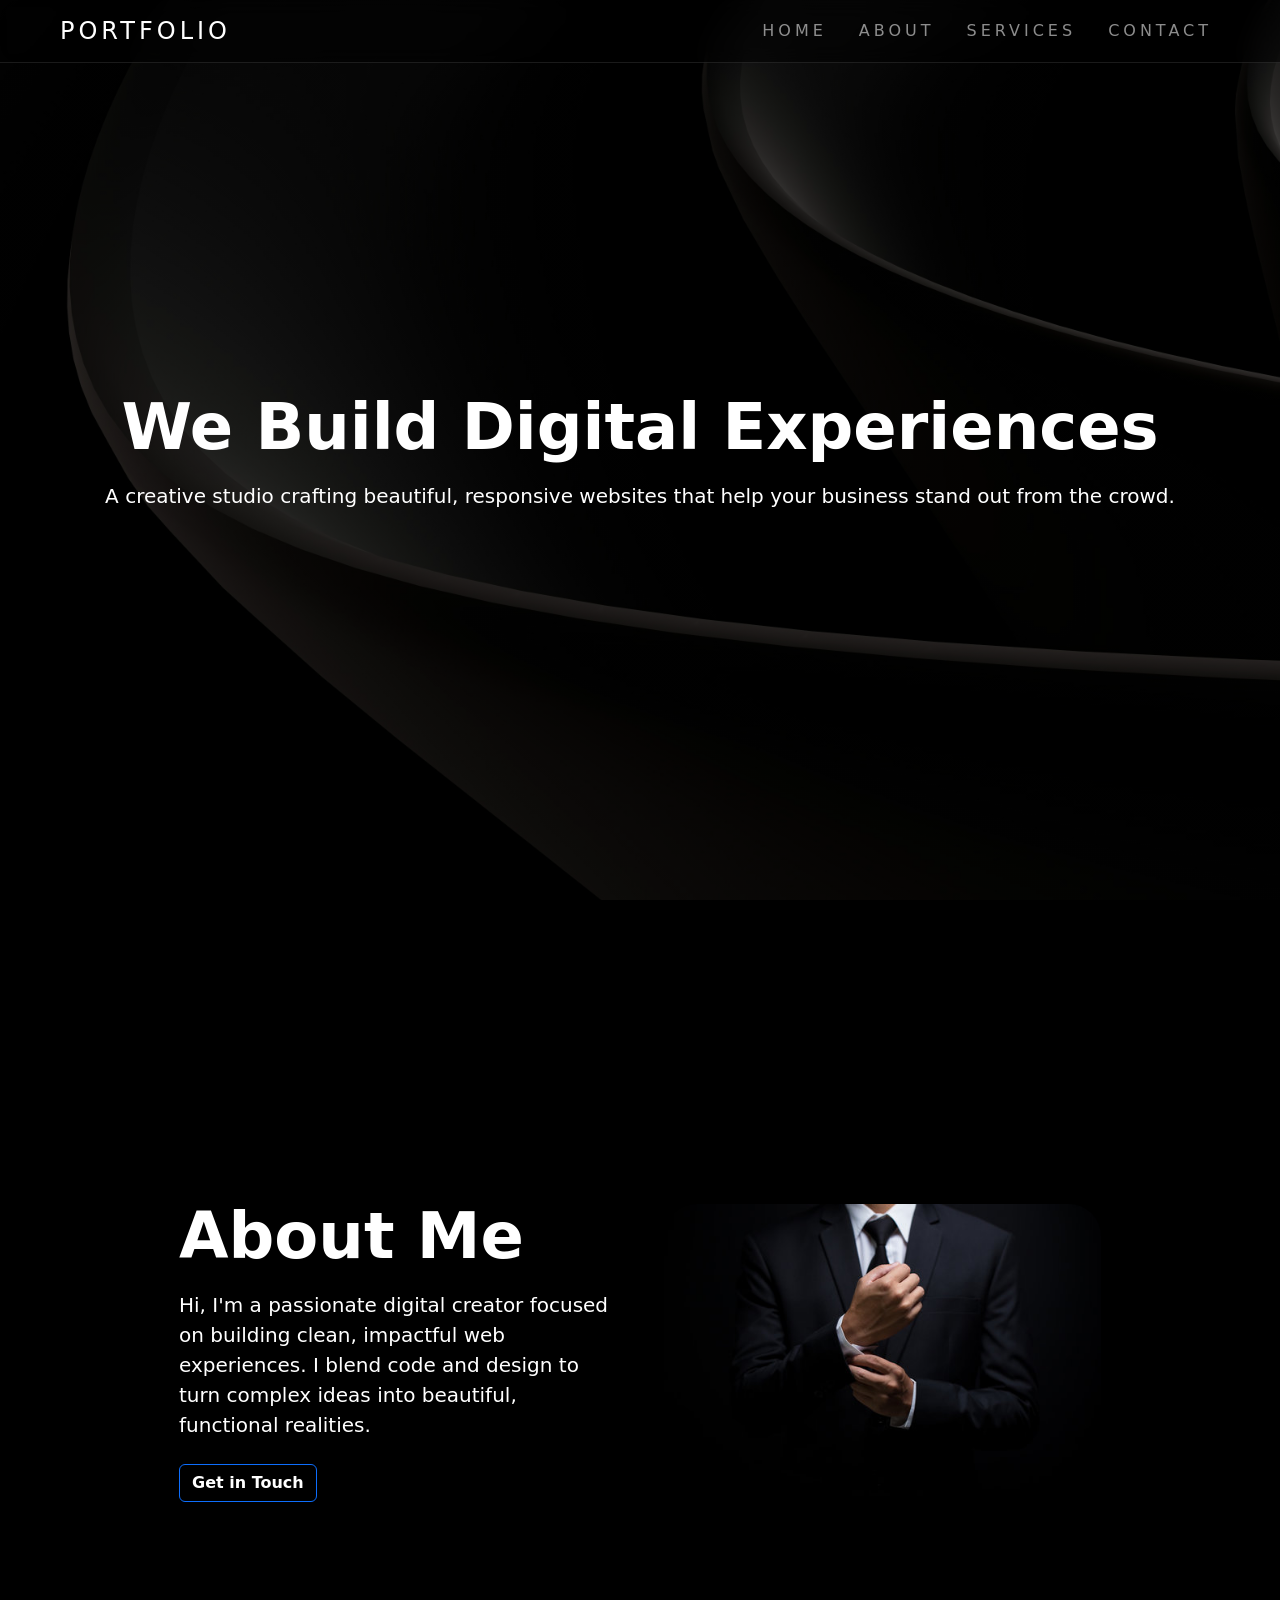
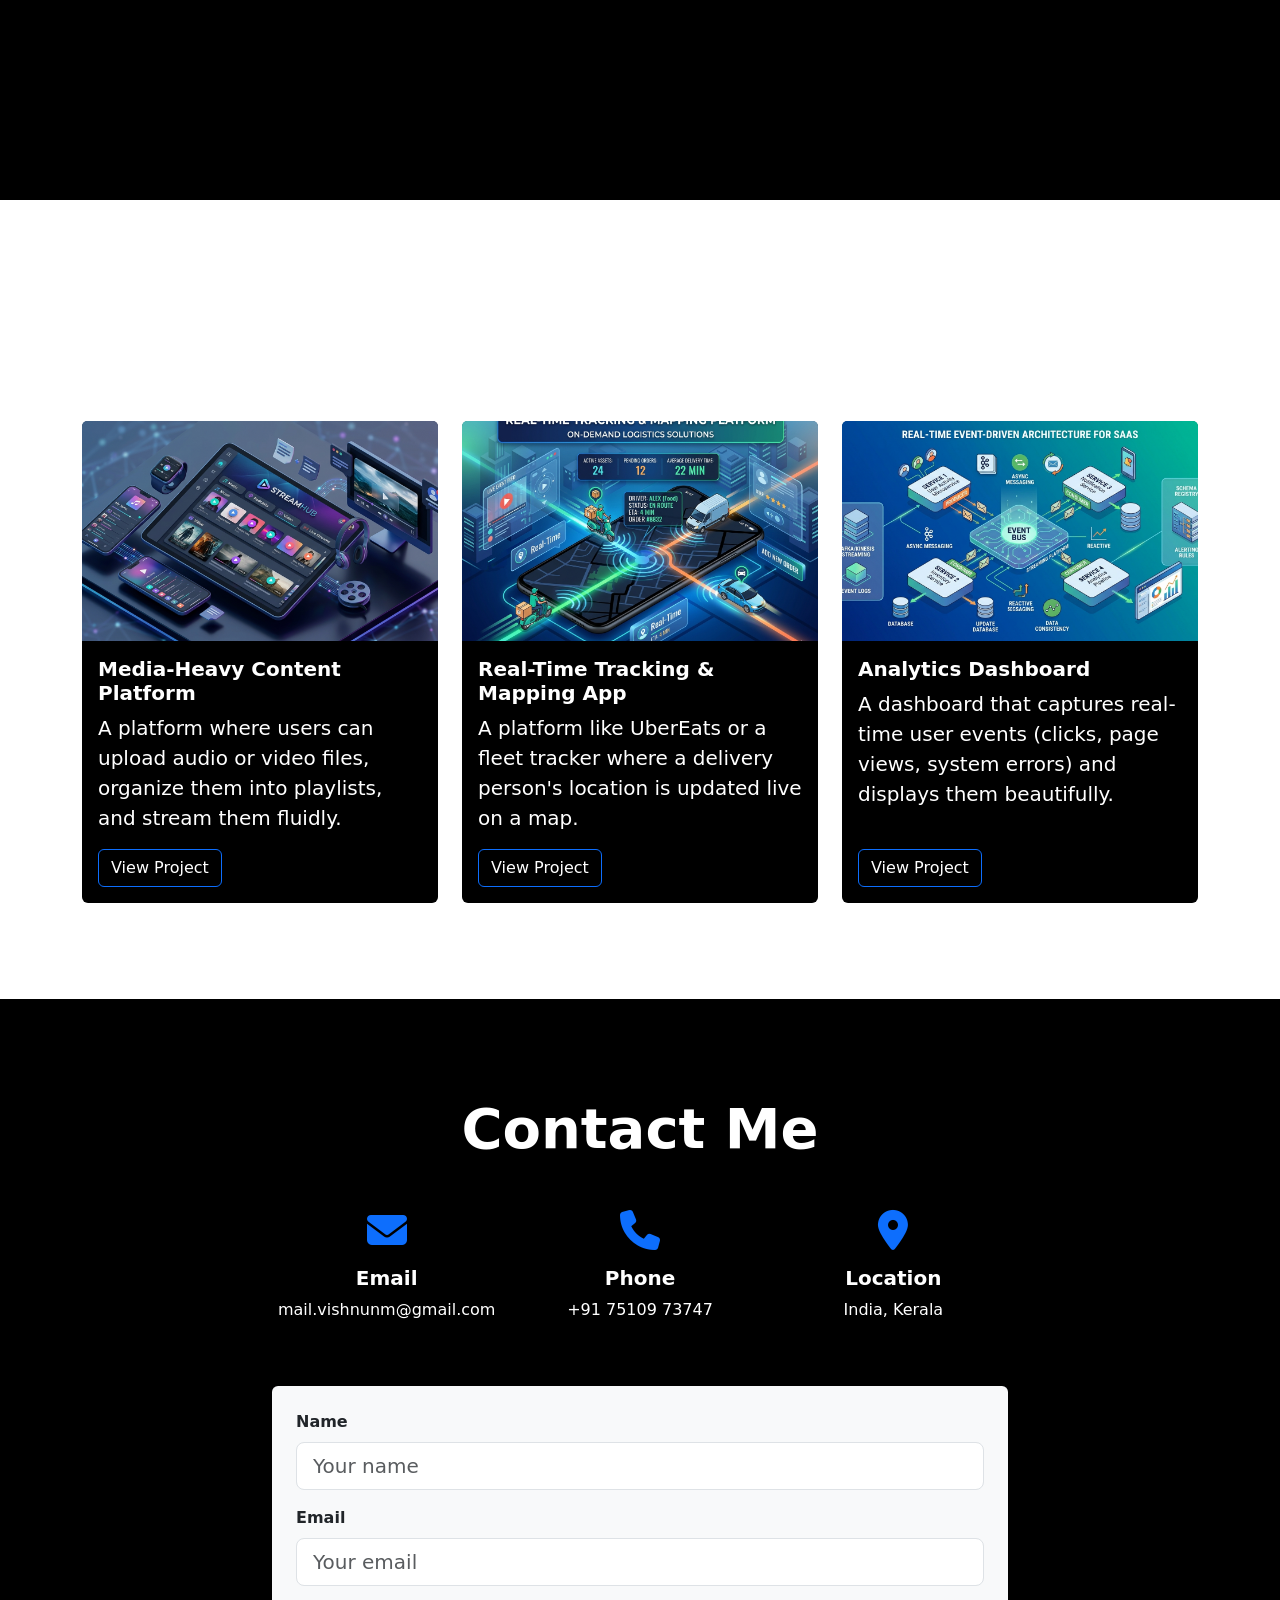
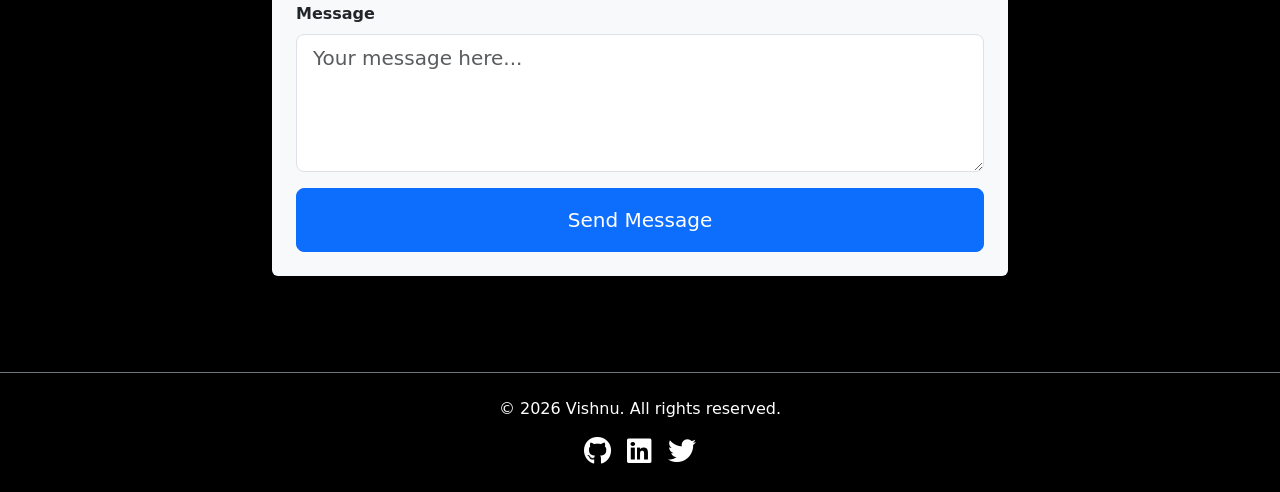
==== index.html @ 926deb2b "Final Version" ====
<!DOCTYPE html>
<html lang="en">

<head>
    <meta charset="UTF-8">
    <meta name="viewport" content="width=device-width, initial-scale=1.0">
    <title>Portfolio</title>
    <link rel="stylesheet" href="https://cdnjs.cloudflare.com/ajax/libs/font-awesome/6.5.1/css/all.min.css">
    <link href="https://cdn.jsdelivr.net/npm/bootstrap@5.3.3/dist/css/bootstrap.min.css" rel="stylesheet">
    <link rel="stylesheet" href="./css/style.css">
</head>

<body>

    <header>
        <nav class="navbar navbar-expand-lg px-5 fw-medium custom-navbar fixed-top" data-bs-theme="dark">
            <div class="container-fluid">
                <a class="navbar-brand fs-4" href="#">PORTFOLIO</a>
                <button class="navbar-toggler" type="button" data-bs-toggle="collapse" data-bs-target="#navbarNav"
                    aria-controls="navbarNav" aria-expanded="false" aria-label="Toggle navigation">
                    <span class="navbar-toggler-icon"></span>
                </button>
                <div class="collapse navbar-collapse justify-content-end" id="navbarNav">
                    <ul class="navbar-nav gap-3">
                        <li class="nav-item">
                            <a class="nav-link" href="#home">HOME</a>
                        </li>
                        <li class="nav-item">
                            <a class="nav-link" href="#about">ABOUT</a>
                        </li>
                        <li class="nav-item">
                            <a class="nav-link" href="#projects">SERVICES</a>
                        </li>
                        <li class="nav-item">
                            <a class="nav-link" href="#contact">CONTACT</a>
                        </li>
                    </ul>
                </div>
            </div>
        </nav>
    </header>

    <main>

        <section id="home">
            <div class="background-image d-flex align-items-center justify-content-center text-center text-white min-vh-100">
                <div class="container px-4">
                    <h1 class="display-3 fw-bold mb-3">We Build Digital Experiences</h1>
                    <p class="lead mb-0">A creative studio crafting beautiful, responsive websites that help your business stand out from the crowd.</p>
                </div>
            </div>
        </section>

        <section id="about" class="py-5 bg-black text-white text-center min-vh-100 d-flex align-items-center">
            <div class="container">
                <div class="row g-5 justify-content-center align-items-center">
                    <div class="col-12 col-lg-5 order-1 order-lg-2">
                        <img class="img-fluid rounded-5" src="./images/Main.jpg" alt="About Me Image">
                    </div>
                    <div class="col-12 col-lg-5 order-2 order-lg-1 text-lg-start">
                        <h2 class="display-3 fw-bold mb-3">About Me</h2>
                        <p class="lead mb-0 mt-3">Hi, I'm a passionate digital creator focused on building clean, impactful web experiences. I blend code and design to turn complex ideas into beautiful, functional realities.</p>
                        <a href="#contact" class="btn btn-outline-primary mt-4 text-white fw-bold">Get in Touch</a>
                    </div>
                </div>
            </div>
        </section>

        <section id="projects" class="py-5 bg-transparent">
            <div class="container py-5">
                <h2 class="display-3 fw-bold text-center text-white mb-5">My Projects</h2>
                <div class="row g-4">
                    <div class="col-md-6 col-lg-4">
                        <div class="card bg-black text-white border-secondary h-100 custom-card-hover border-0">
                            <img src="./images/Media-Heavy Content Platform (e.g., AudioVideo Streaming Site).png"
                                class="card-img-top" style="height: 220px; object-fit: cover;" alt="Media Platform">
                            <div class="card-body d-flex flex-column">
                                <h5 class="card-title fw-bold">Media-Heavy Content Platform</h5>
                                <p class="card-text lead">A platform where users can upload audio or video files, organize them into playlists, and stream them fluidly.</p>
                                <a href="#" target="_blank" rel="noopener noreferrer" class="btn btn-outline-primary mt-auto align-self-start text-white">View Project</a>
                            </div>
                        </div>
                    </div>
                    <div class="col-md-6 col-lg-4">
                        <div class="card bg-black text-white border-secondary h-100 custom-card-hover border-0">
                            <img src="./images/Real-Time Tracking & Mapping App.png" class="card-img-top"
                                style="height: 220px; object-fit: cover;" alt="Tracking App">
                            <div class="card-body d-flex flex-column">
                                <h5 class="card-title fw-bold">Real-Time Tracking & Mapping App</h5>
                                <p class="card-text lead">A platform like UberEats or a fleet tracker where a delivery person's location is updated live on a map.</p>
                                <a href="#" target="_blank" rel="noopener noreferrer" class="btn btn-outline-primary mt-auto align-self-start text-white">View Project</a>
                            </div>
                        </div>
                    </div>
                    <div class="col-md-12 col-lg-4">
                        <div class="card bg-black text-white border-secondary h-100 custom-card-hover border-0">
                            <img src="./images/The High-Traffic Analytics Dashboard.png" class="card-img-top"
                                style="height: 220px; object-fit: cover;" alt="Analytics Dashboard">
                            <div class="card-body d-flex flex-column">
                                <h5 class="card-title fw-bold">Analytics Dashboard</h5>
                                <p class="card-text lead">A dashboard that captures real-time user events (clicks, page views, system errors) and displays them beautifully.</p>
                                <a href="#" target="_blank" rel="noopener noreferrer" class="btn btn-outline-primary mt-auto align-self-start text-white">View Project</a>
                            </div>
                        </div>
                    </div>
                </div>
            </div>
        </section>

        <section id="contact" class="bg-black text-white py-5">
            <div class="container py-5">
                <div class="row">
                    <div class="col-lg-8 mx-auto">
                        <h2 class="display-4 fw-bold text-center mb-5">Contact Me</h2>
                        <div class="row mb-5">
                            <div class="col-md-4 text-center mb-4 mb-md-0">
                                <i class="fa-solid fa-envelope fs-1 mb-3 text-primary"></i>
                                <h5 class="fw-bold">Email</h5>
                                <p>mail.vishnunm@gmail.com</p>
                            </div>
                            <div class="col-md-4 text-center mb-4 mb-md-0">
                                <i class="fa-solid fa-phone fs-1 mb-3 text-primary"></i>
                                <h5 class="fw-bold">Phone</h5>
                                <p>+91 75109 73747</p>
                            </div>
                            <div class="col-md-4 text-center mb-4 mb-md-0">
                                <i class="fa-solid fa-location-dot fs-1 mb-3 text-primary"></i>
                                <h5 class="fw-bold">Location</h5>
                                <p>India, Kerala</p>
                            </div>
                        </div>
                        <form action="" class="bg-light text-dark rounded p-4 shadow">
                            <div class="mb-3">
                                <label for="name" class="form-label fw-bold">Name</label>
                                <input type="text" class="form-control form-control-lg" id="name" placeholder="Your name" required>
                            </div>
                            <div class="mb-3">
                                <label for="email" class="form-label fw-bold">Email</label>
                                <input type="email" class="form-control form-control-lg" id="email" placeholder="Your email" required>
                            </div>
                            <div class="mb-3">
                                <label for="message" class="form-label fw-bold">Message</label>
                                <textarea class="form-control form-control-lg" id="message" rows="4" placeholder="Your message here..." required></textarea>
                            </div>
                            <button type="submit" class="btn btn-primary btn-lg w-100 py-3">Send Message</button>
                        </form>
                    </div>
                </div>
            </div>
        </section>

        <footer class="bg-black text-white py-4 border-top border-secondary">
            <div class="container">
                <div class="row justify-content-center">
                    <div class="col-12 text-center">
                        <p class="mb-3">&copy; 2026 Vishnu. All rights reserved.</p>
                        <div class="d-flex justify-content-center gap-3">
                            <a href="https://github.com/vishnu-webdev" target="_blank" rel="noopener noreferrer" class="text-white"><i class="fa-brands fa-github fs-3"></i></a>
                            <a href="https://www.linkedin.com/in/vishnnuu" target="_blank" rel="noopener noreferrer" class="text-white"><i class="fa-brands fa-linkedin fs-3"></i></a>
                            <a href="#" target="_blank" rel="noopener noreferrer" class="text-white"><i class="fa-brands fa-twitter fs-3"></i></a>
                        </div>
                    </div>
                </div>
            </div>
        </footer>

    </main>

    <script src="https://cdn.jsdelivr.net/npm/bootstrap@5.3.3/dist/js/bootstrap.bundle.min.js"></script>

</body>
</html>
---- css/style.css ----
.custom-navbar {
    letter-spacing: 4px;
    background-color: rgba(0, 0, 0, 0.5);
    backdrop-filter: blur(10px);
    -webkit-backdrop-filter: blur(10px);
    border-bottom: 1px solid rgba(255, 255, 255, 0.1);
    transition: all 0.3s ease;
}

#home, #projects {
    background-image: linear-gradient(rgba(0, 0, 0, 0.6), rgba(0, 0, 0, 0.6)), url("../images/herosection.jpg");
    background-size: cover;
    background-position: center;
    background-repeat: no-repeat;
    background-attachment: fixed;
    width: 100%;
}

.custom-card-hover {
    transition: transform 0.3s cubic-bezier(0.25, 0.46, 0.45, 0.94), box-shadow 0.3s ease;
}

.custom-card-hover:hover {
    transform: translateY(-6px); 
    box-shadow: 0 15px 30px rgba(13, 110, 253, 0.3);
}
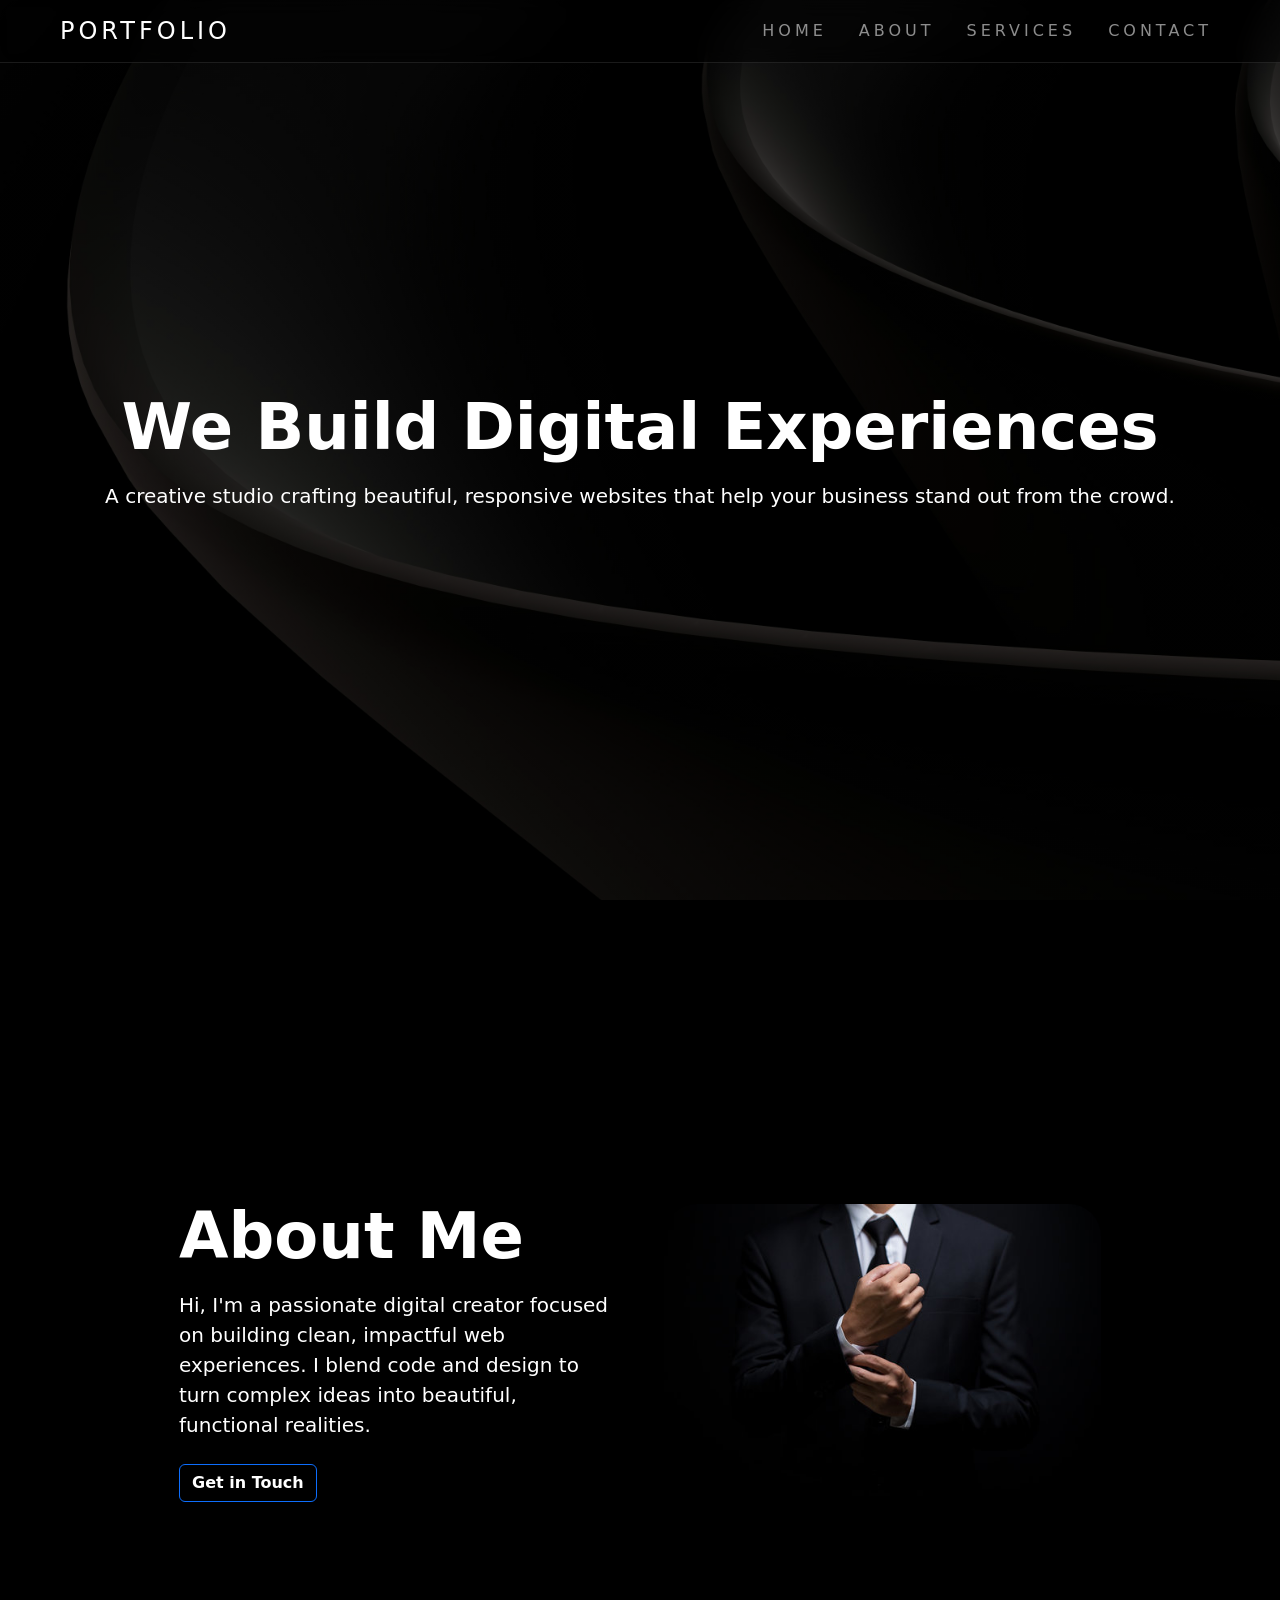
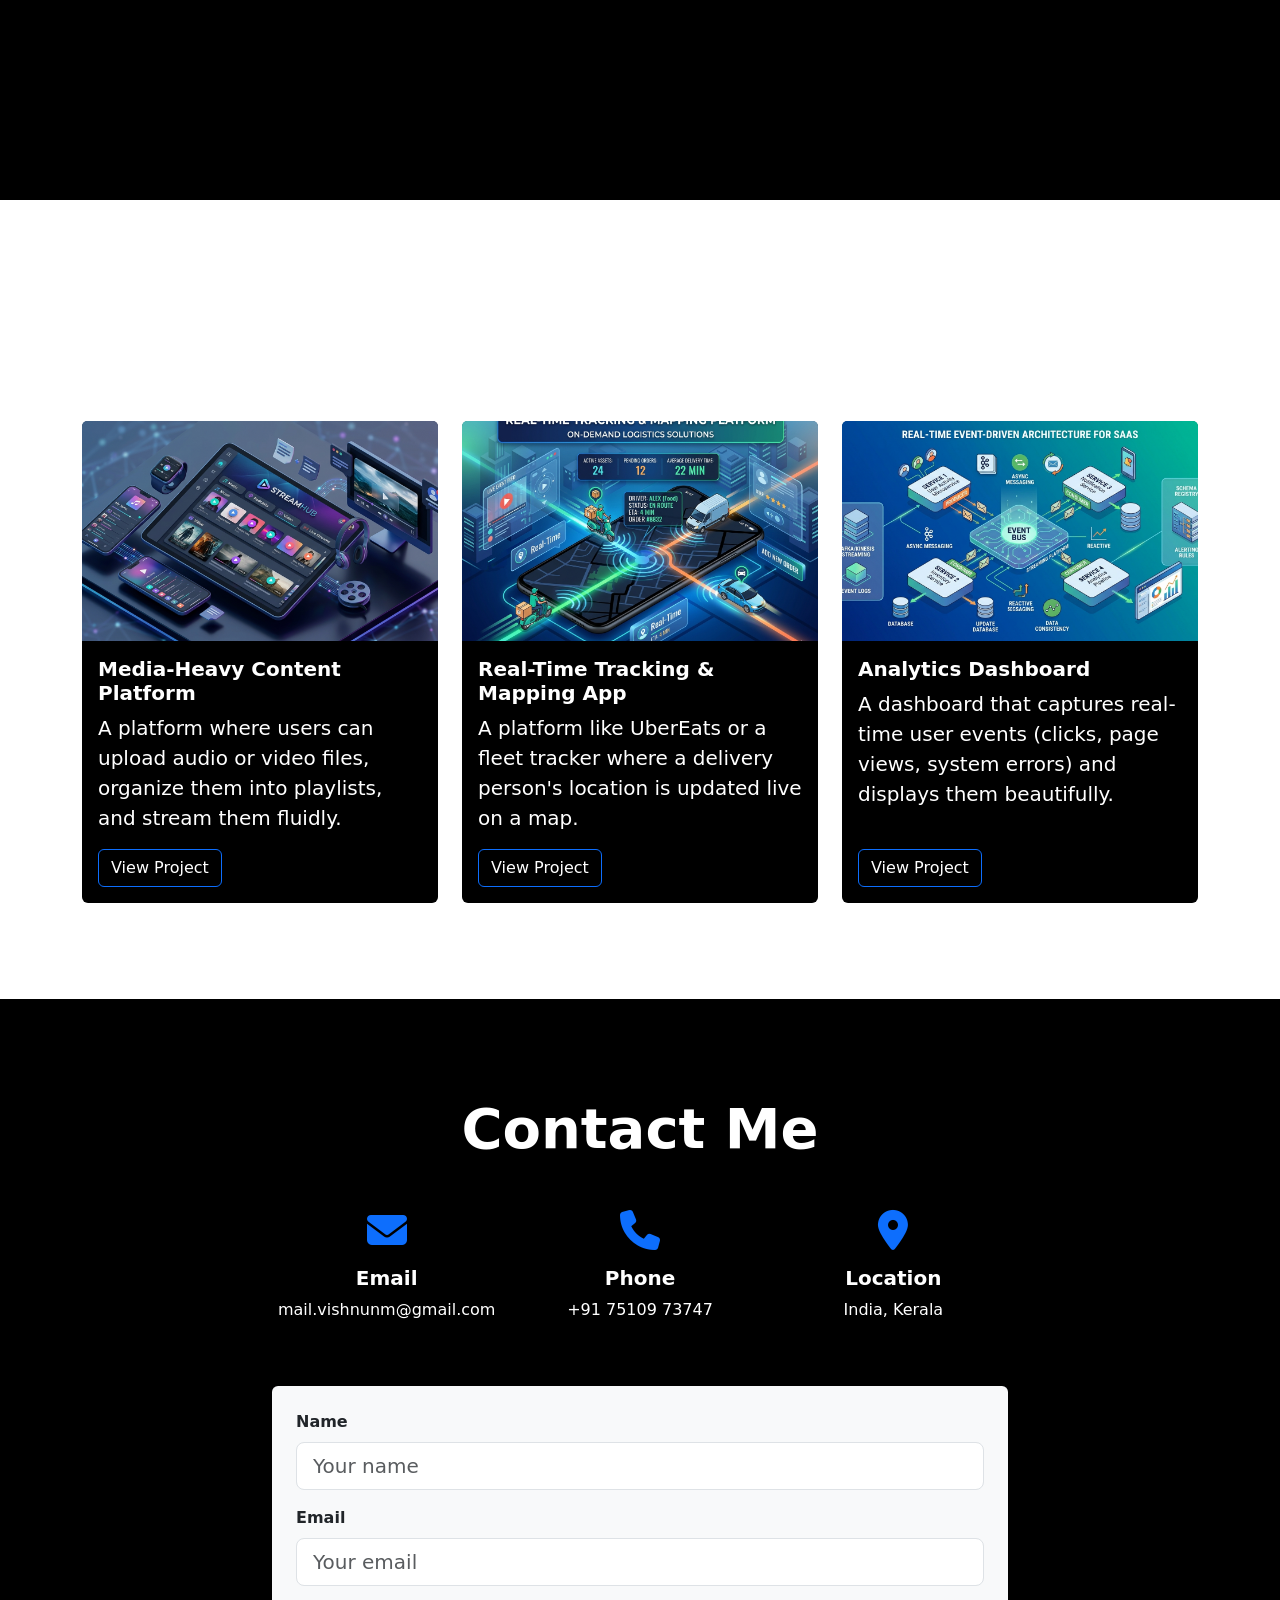
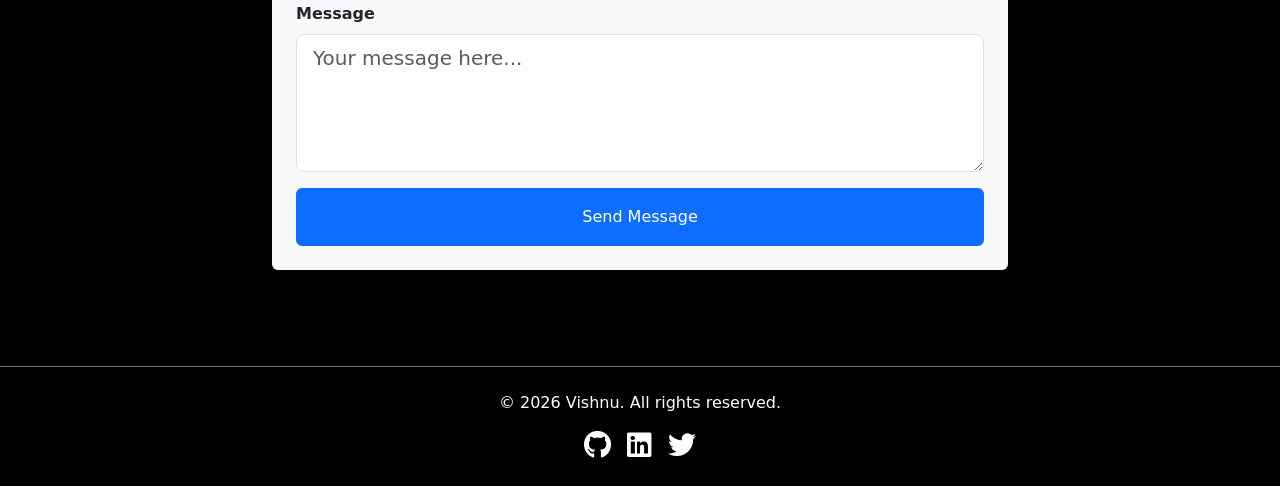
==== commit 8174e66a: "v2.0: Update Bootstrap styling and contact form integration" ====
--- a/index.html
+++ b/index.html
@@ -43,10 +43,12 @@
     <main>
 
         <section id="home">
-            <div class="background-image d-flex align-items-center justify-content-center text-center text-white min-vh-100">
+            <div
+                class="background-image d-flex align-items-center justify-content-center text-center text-white min-vh-100">
                 <div class="container px-4">
                     <h1 class="display-3 fw-bold mb-3">We Build Digital Experiences</h1>
-                    <p class="lead mb-0">A creative studio crafting beautiful, responsive websites that help your business stand out from the crowd.</p>
+                    <p class="lead mb-0">A creative studio crafting beautiful, responsive websites that help your
+                        business stand out from the crowd.</p>
                 </div>
             </div>
         </section>
@@ -59,7 +61,9 @@
                     </div>
                     <div class="col-12 col-lg-5 order-2 order-lg-1 text-lg-start">
                         <h2 class="display-3 fw-bold mb-3">About Me</h2>
-                        <p class="lead mb-0 mt-3">Hi, I'm a passionate digital creator focused on building clean, impactful web experiences. I blend code and design to turn complex ideas into beautiful, functional realities.</p>
+                        <p class="lead mb-0 mt-3">Hi, I'm a passionate digital creator focused on building clean,
+                            impactful web experiences. I blend code and design to turn complex ideas into beautiful,
+                            functional realities.</p>
                         <a href="#contact" class="btn btn-outline-primary mt-4 text-white fw-bold">Get in Touch</a>
                     </div>
                 </div>
@@ -76,8 +80,10 @@
                                 class="card-img-top" style="height: 220px; object-fit: cover;" alt="Media Platform">
                             <div class="card-body d-flex flex-column">
                                 <h5 class="card-title fw-bold">Media-Heavy Content Platform</h5>
-                                <p class="card-text lead">A platform where users can upload audio or video files, organize them into playlists, and stream them fluidly.</p>
-                                <a href="#" target="_blank" rel="noopener noreferrer" class="btn btn-outline-primary mt-auto align-self-start text-white">View Project</a>
+                                <p class="card-text lead">A platform where users can upload audio or video files,
+                                    organize them into playlists, and stream them fluidly.</p>
+                                <a href="#" target="_blank" rel="noopener noreferrer"
+                                    class="btn btn-outline-primary mt-auto align-self-start text-white">View Project</a>
                             </div>
                         </div>
                     </div>
@@ -87,8 +93,10 @@
                                 style="height: 220px; object-fit: cover;" alt="Tracking App">
                             <div class="card-body d-flex flex-column">
                                 <h5 class="card-title fw-bold">Real-Time Tracking & Mapping App</h5>
-                                <p class="card-text lead">A platform like UberEats or a fleet tracker where a delivery person's location is updated live on a map.</p>
-                                <a href="#" target="_blank" rel="noopener noreferrer" class="btn btn-outline-primary mt-auto align-self-start text-white">View Project</a>
+                                <p class="card-text lead">A platform like UberEats or a fleet tracker where a delivery
+                                    person's location is updated live on a map.</p>
+                                <a href="#" target="_blank" rel="noopener noreferrer"
+                                    class="btn btn-outline-primary mt-auto align-self-start text-white">View Project</a>
                             </div>
                         </div>
                     </div>
@@ -98,8 +106,10 @@
                                 style="height: 220px; object-fit: cover;" alt="Analytics Dashboard">
                             <div class="card-body d-flex flex-column">
                                 <h5 class="card-title fw-bold">Analytics Dashboard</h5>
-                                <p class="card-text lead">A dashboard that captures real-time user events (clicks, page views, system errors) and displays them beautifully.</p>
-                                <a href="#" target="_blank" rel="noopener noreferrer" class="btn btn-outline-primary mt-auto align-self-start text-white">View Project</a>
+                                <p class="card-text lead">A dashboard that captures real-time user events (clicks, page
+                                    views, system errors) and displays them beautifully.</p>
+                                <a href="#" target="_blank" rel="noopener noreferrer"
+                                    class="btn btn-outline-primary mt-auto align-self-start text-white">View Project</a>
                             </div>
                         </div>
                     </div>
@@ -129,20 +139,30 @@
                                 <p>India, Kerala</p>
                             </div>
                         </div>
-                        <form action="" class="bg-light text-dark rounded p-4 shadow">
+                        <!-- Added id="contactForm" below -->
+                        <form id="contactForm" action="" class="bg-light text-dark rounded p-4 shadow">
+                            <input type="hidden" name="access_key" value="1d41b65c-d7f4-4cdb-9b7d-e7a7c2535f1b">
                             <div class="mb-3">
                                 <label for="name" class="form-label fw-bold">Name</label>
-                                <input type="text" class="form-control form-control-lg" id="name" placeholder="Your name" required>
+                                <!-- Added name="name" below -->
+                                <input type="text" name="name" class="form-control form-control-lg" id="name"
+                                    placeholder="Your name" required>
                             </div>
                             <div class="mb-3">
                                 <label for="email" class="form-label fw-bold">Email</label>
-                                <input type="email" class="form-control form-control-lg" id="email" placeholder="Your email" required>
+                                <!-- Added name="email" below -->
+                                <input type="email" name="email" class="form-control form-control-lg" id="email"
+                                    placeholder="Your email" required>
                             </div>
                             <div class="mb-3">
                                 <label for="message" class="form-label fw-bold">Message</label>
-                                <textarea class="form-control form-control-lg" id="message" rows="4" placeholder="Your message here..." required></textarea>
+                                <!-- Added name="message" below -->
+                                <textarea name="message" class="form-control form-control-lg" id="message" rows="4"
+                                    placeholder="Your message here..." required></textarea>
                             </div>
-                            <button type="submit" class="btn btn-primary btn-lg w-100 py-3">Send Message</button>
+                            <a href="thankyou.html" id="submitBtn"
+                                class="btn btn-primary w-100 py-3 text-center text-decoration-none" role="button">Send
+                                Message</a>
                         </form>
                     </div>
                 </div>
@@ -155,9 +175,12 @@
                     <div class="col-12 text-center">
                         <p class="mb-3">&copy; 2026 Vishnu. All rights reserved.</p>
                         <div class="d-flex justify-content-center gap-3">
-                            <a href="https://github.com/vishnu-webdev" target="_blank" rel="noopener noreferrer" class="text-white"><i class="fa-brands fa-github fs-3"></i></a>
-                            <a href="https://www.linkedin.com/in/vishnnuu" target="_blank" rel="noopener noreferrer" class="text-white"><i class="fa-brands fa-linkedin fs-3"></i></a>
-                            <a href="#" target="_blank" rel="noopener noreferrer" class="text-white"><i class="fa-brands fa-twitter fs-3"></i></a>
+                            <a href="https://github.com/vishnu-webdev" target="_blank" rel="noopener noreferrer"
+                                class="text-white"><i class="fa-brands fa-github fs-3"></i></a>
+                            <a href="https://www.linkedin.com/in/vishnnuu" target="_blank" rel="noopener noreferrer"
+                                class="text-white"><i class="fa-brands fa-linkedin fs-3"></i></a>
+                            <a href="#" target="_blank" rel="noopener noreferrer" class="text-white"><i
+                                    class="fa-brands fa-twitter fs-3"></i></a>
                         </div>
                     </div>
                 </div>
@@ -166,7 +189,9 @@
 
     </main>
 
+    <script src="js/script.js"></script>
     <script src="https://cdn.jsdelivr.net/npm/bootstrap@5.3.3/dist/js/bootstrap.bundle.min.js"></script>
 
 </body>
+
 </html>
